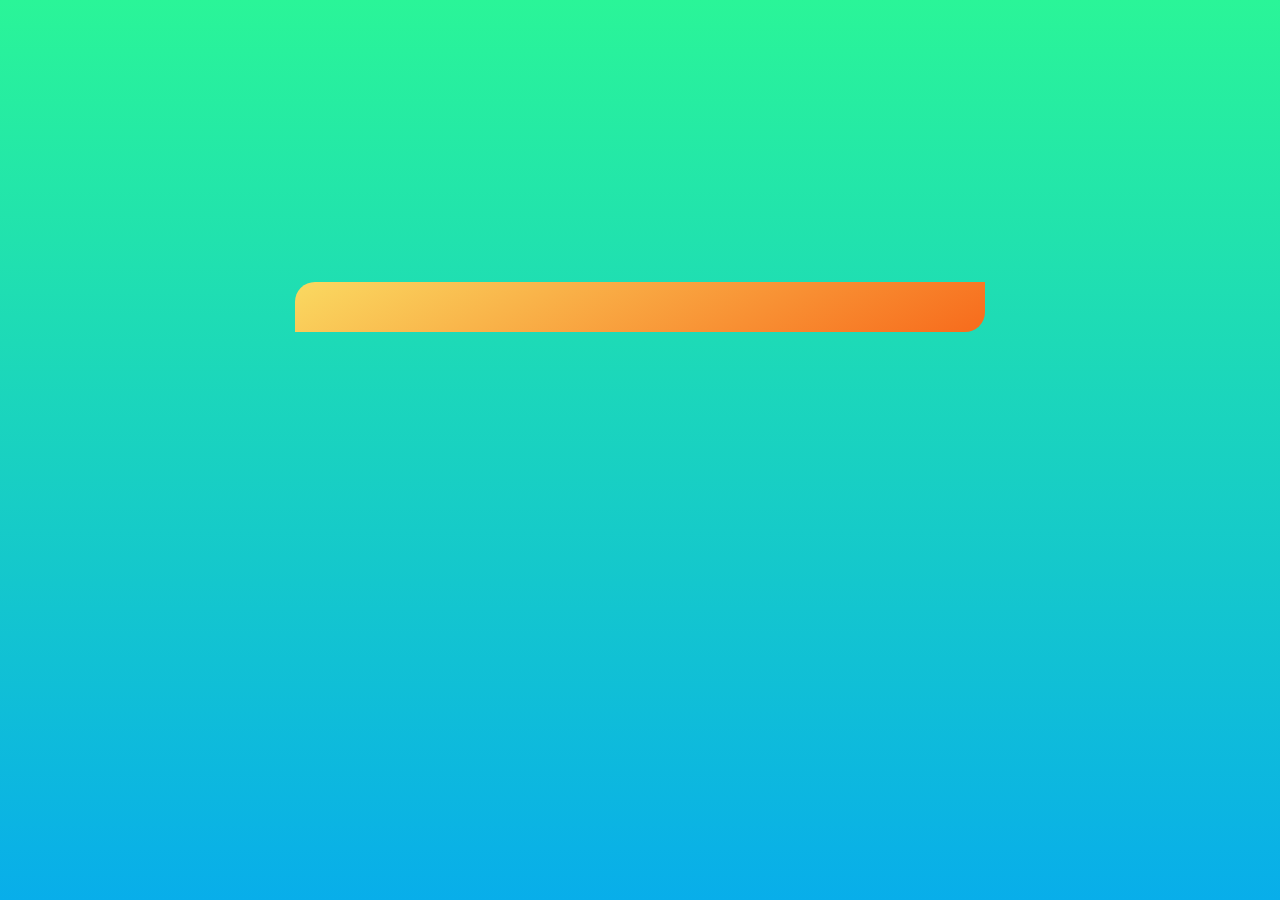
==== confusing-result.html @ 4e3699c1 "update" ====
<!DOCTYPE html>
<html lang="en">
  <head>
    <meta charset="UTF-8" />
    <meta http-equiv="X-UA-Compatible" content="IE=edge" />
    <meta name="viewport" content="width=device-width, initial-scale=1.0" />
    <link rel="stylesheet" href="./styles.css" />
    <link
      rel="shortcut icon"
      href="/assets/question-mark.ico"
      type="image/x-icon"
    />
    <link rel="preconnect" href="https://fonts.googleapis.com" />
    <link rel="preconnect" href="https://fonts.gstatic.com" crossorigin />
    <link
      href="https://fonts.googleapis.com/css2?family=Inter:wght@200;400;700&display=swap"
      rel="stylesheet"
    />
    <title>Confusing Soldier Problem</title>
  </head>
  <body>
    <main class="main-container">
      <h3 id="algorithm-approach"></h3>
    </main>
  </body>
  <script src="./algorithm.js"></script>
</html>
---- styles.css ----
* {
  margin: 0;
  padding: 0;
}
body {
  font-family: "Inter", sans-serif;
  font-size: 1.5em;
  height: 100vh;
  background-color: #08aeea;
  background-image: linear-gradient(0deg, #08aeea 0%, #2af598 100%);
}

input {
  border-radius: 5px;
  padding-top: 5px;
  padding-bottom: 5px;
  padding-left: 1.1em;
  border: 1px solid #73bbc9;
  font-size: 20px;
}

ul li {
  list-style: none;
  display: flex;
  align-items: center;
}
img {
  width: 50px;
  height: 50px;
}

#choices-form {
  text-align: start;
  display: flex;
  flex-direction: row;
  gap: 20px;
}

#vertical-line {
  border-left: 2px solid black;
  height: auto;
}

.main-container {
  background-color: #fad961;
  background: linear-gradient(152deg, #fad961 0%, #f76b1c 100%);
  border-radius: 20px 0 20px 0;
  position: absolute;
  left: 50%;
  width: 50%;
  padding: 25px;
  transform: translate(-50%, -50%);
  text-align: center;
  margin-top: 24%;
}

.problem-description {
  width: 75%;
  margin: auto;
  text-align: justify;
  text-justify: inter-word;
}

.input-form {
  padding-top: 2%;
  padding-bottom: 2%;
  display: flex;
  flex-direction: column;
  align-items: center;
}

.inputs {
  justify-content: center;
  align-items: center;
  display: flex;
  flex-direction: row;
  gap: 5px;
  height: fit-content;
}

.button-style {
  appearance: button;
  backface-visibility: hidden;
  background-color: #405cf5;
  border-radius: 6px;
  border-width: 0;
  box-shadow: rgba(50, 50, 93, 0.1) 0 0 0 1px inset,
    rgba(50, 50, 93, 0.1) 0 2px 5px 0, rgba(0, 0, 0, 0.07) 0 1px 1px 0;
  box-sizing: border-box;
  color: #fff;
  cursor: pointer;
  font-family: -apple-system, system-ui, "Segoe UI", Roboto, "Helvetica Neue",
    Ubuntu, sans-serif;
  font-size: 100%;
  height: 44px;
  line-height: 1.15;
  margin: 12px 0 0;
  outline: none;
  overflow: hidden;
  padding: 0 25px;
  position: relative;
  text-align: center;
  text-transform: none;
  transform: translateZ(0);
  transition: all 0.2s, box-shadow 0.08s ease-in;
  user-select: none;
  -webkit-user-select: none;
  touch-action: manipulation;
}

.button-style:disabled {
  cursor: default;
}

.button-style:focus {
  box-shadow: rgba(50, 50, 93, 0.1) 0 0 0 1px inset,
    rgba(50, 50, 93, 0.2) 0 6px 15px 0, rgba(0, 0, 0, 0.1) 0 2px 2px 0,
    rgba(50, 151, 211, 0.3) 0 0 0 4px;
}
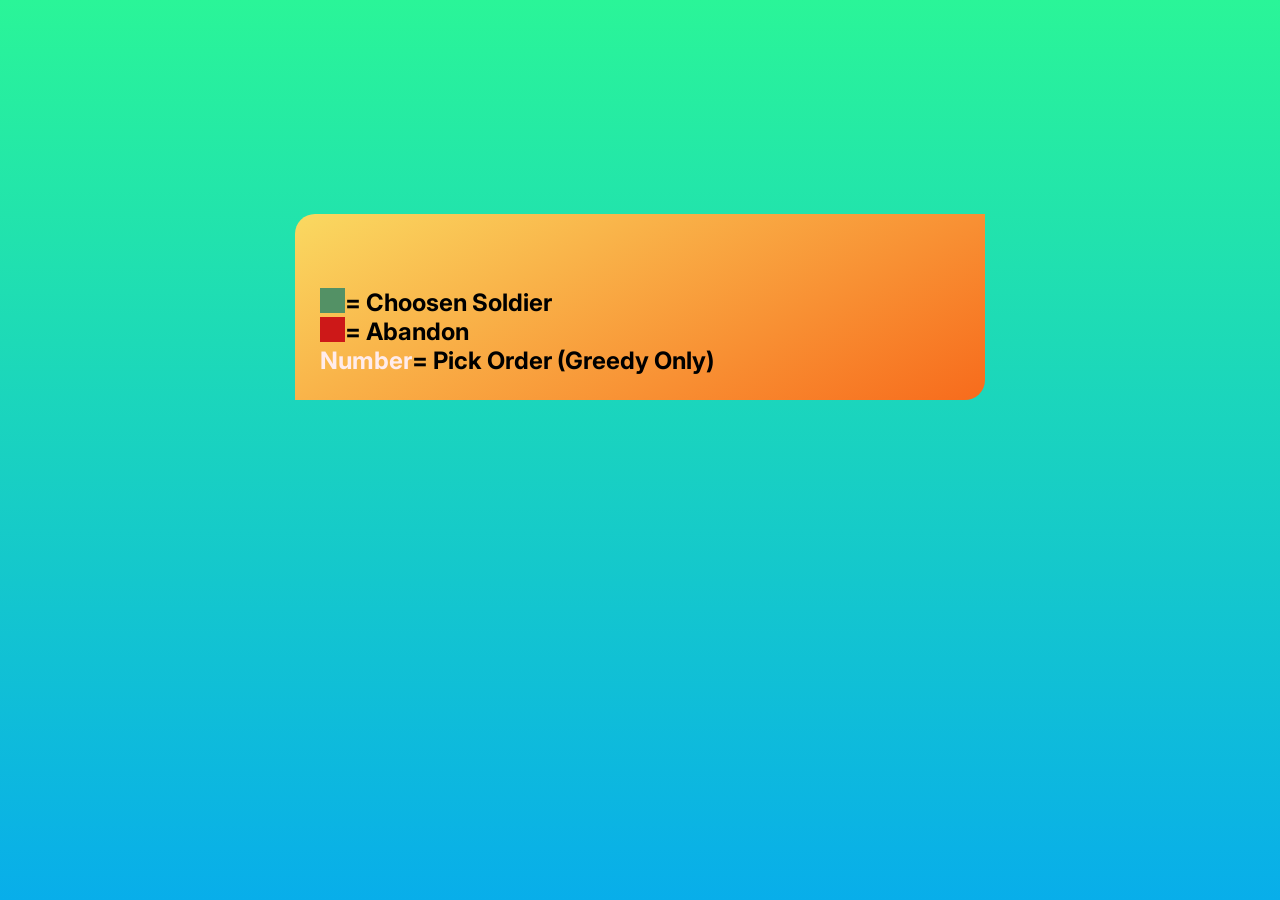
==== commit 6c1f6225: "done" ====
--- a/confusing-result.html
+++ b/confusing-result.html
@@ -21,6 +21,22 @@
   <body>
     <main class="main-container">
       <h3 id="algorithm-approach"></h3>
+      <br />
+      <div id="result-box"></div>
+      <div style="text-align: start; margin-top: 20px">
+        <div style="display: flex">
+          <div class="green-box"></div>
+          <h4>= Choosen Soldier</h4>
+        </div>
+        <div style="display: flex">
+          <div class="red-box"></div>
+          <h4>= Abandon</h4>
+        </div>
+        <div style="display: flex">
+          <h4 style="color: #ffecec">Number</h4>
+          <h4>= Pick Order (Greedy Only)</h4>
+        </div>
+      </div>
     </main>
   </body>
   <script src="./algorithm.js"></script>
--- a/styles.css
+++ b/styles.css
@@ -29,6 +29,10 @@
   height: 50px;
 }
 
+p {
+  color: #ffecec;
+}
+
 #choices-form {
   text-align: start;
   display: flex;
@@ -39,6 +43,17 @@
 #vertical-line {
   border-left: 2px solid black;
   height: auto;
+}
+
+#result-box {
+  display: flex;
+  overflow: auto;
+  flex-direction: row;
+}
+
+.soldier-profile {
+  background-color: #cd1818;
+  padding: 0 5px;
 }
 
 .main-container {
@@ -57,8 +72,6 @@
 .problem-description {
   width: 75%;
   margin: auto;
-  text-align: justify;
-  text-justify: inter-word;
 }
 
 .input-form {
@@ -117,3 +130,15 @@
     rgba(50, 50, 93, 0.2) 0 6px 15px 0, rgba(0, 0, 0, 0.1) 0 2px 2px 0,
     rgba(50, 151, 211, 0.3) 0 0 0 4px;
 }
+
+.green-box {
+  width: 25px;
+  height: 25px;
+  background-color: #539165;
+}
+
+.red-box {
+  width: 25px;
+  height: 25px;
+  background-color: #cd1818;
+}
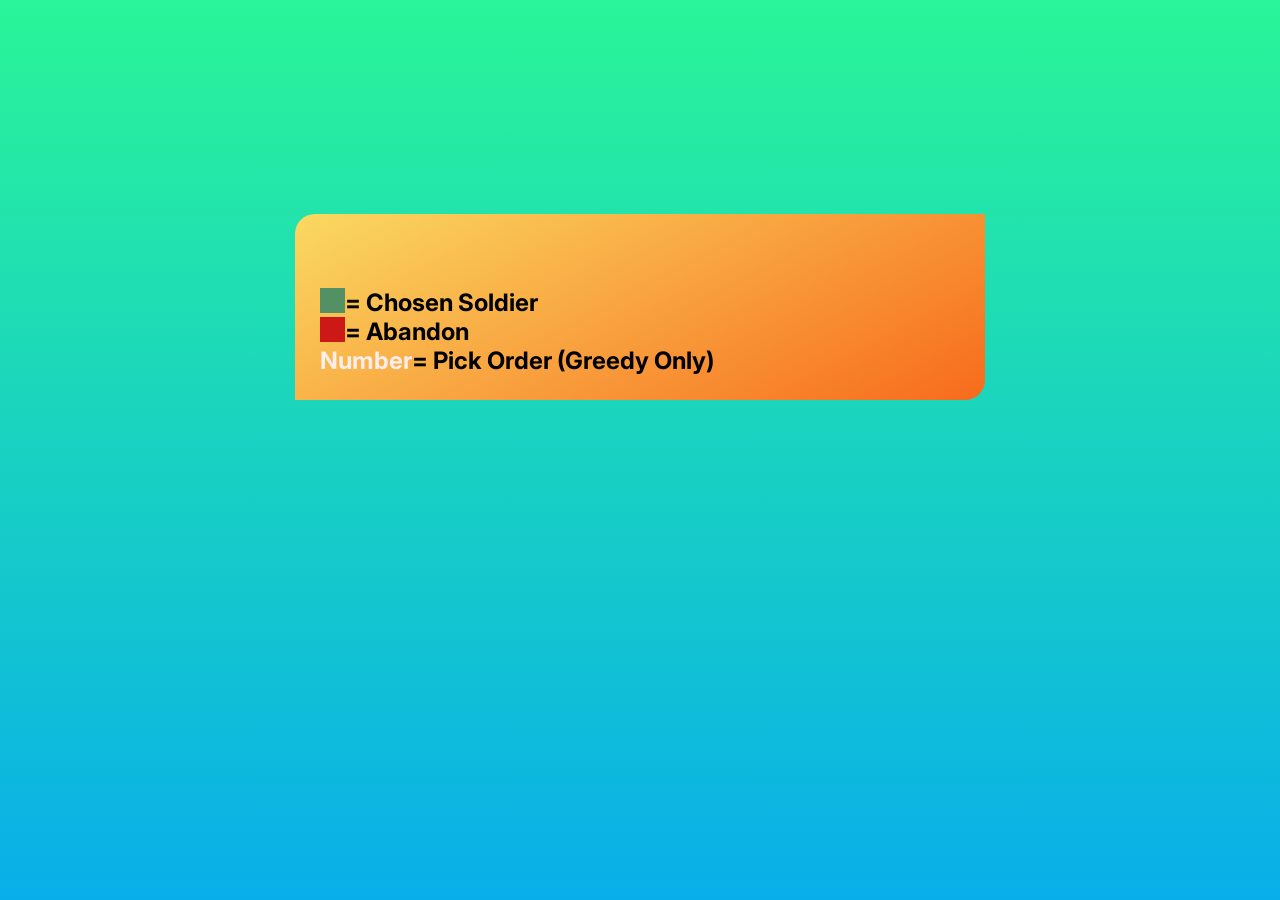
==== commit a3d0f30b: "fix" ====
--- a/confusing-result.html
+++ b/confusing-result.html
@@ -26,7 +26,7 @@
       <div style="text-align: start; margin-top: 20px">
         <div style="display: flex">
           <div class="green-box"></div>
-          <h4>= Choosen Soldier</h4>
+          <h4>= Chosen Soldier</h4>
         </div>
         <div style="display: flex">
           <div class="red-box"></div>
